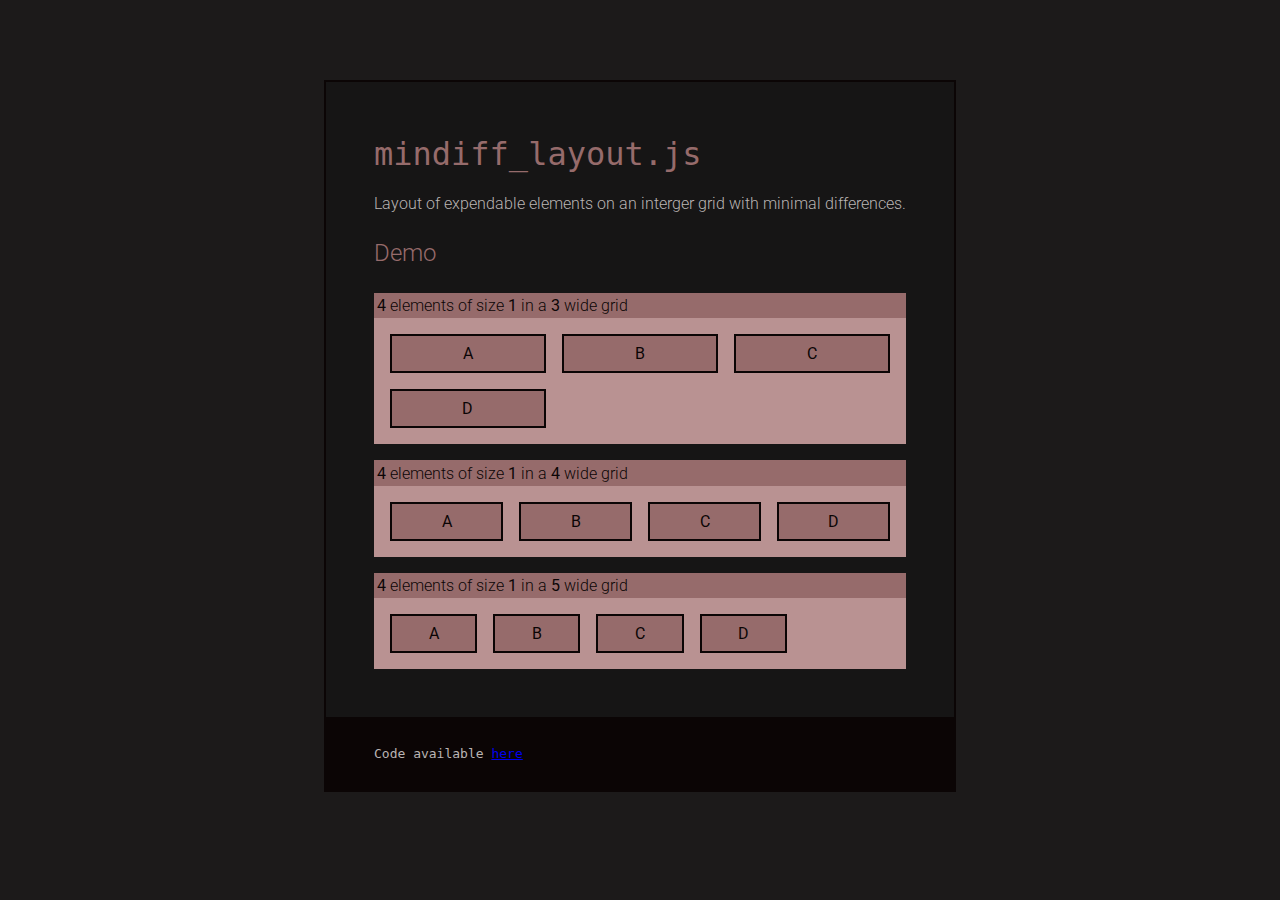
==== test/index.html @ 47c48f76 "testpage wip" ====
<!DOCTYPE html>
<html>
<head>
    <meta charset="utf-8">
    <meta name="viewport" content="width=device-width, initial-scale=1.0">
    <meta name="viewport" width=device-width, initial-scale=1.0, maximum-scale=1.0, user-scalable=0>
    <link rel="stylesheet" href="style.css">
    <link href="https://fonts.googleapis.com/css?family=Roboto:300,400&display=swap" rel="stylesheet"> 
</head>

<body>
    <div class="mainblock">
        <content>
            <h1 class="code">mindiff_layout.js</h1>
            <p>Layout of expendable elements on an interger grid with minimal differences.</p>
            <h2>Demo</h2>

            <p class="grid-title"><b>4</b> elements of size <b>1</b> in a <b>3</b> wide grid</p class="grid-title">
            <div class="grid grid-3">
                <div class="cell-1">A</div>
                <div class="cell-1">B</div>
                <div class="cell-1">C</div>
                <div class="cell-1">D</div>
            </div>

            <p class="grid-title"><b>4</b> elements of size <b>1</b> in a <b>4</b> wide grid</p>
            <div class="grid grid-4">
                <div class="cell-1">A</div>
                <div class="cell-1">B</div>
                <div class="cell-1">C</div>
                <div class="cell-1">D</div>
            </div>

            <p class="grid-title"><b>4</b> elements of size <b>1</b> in a <b>5</b> wide grid</p>
            <div class="grid grid-5">
                <div class="cell-1">A</div>
                <div class="cell-1">B</div>
                <div class="cell-1">C</div>
                <div class="cell-1">D</div>
            </div>
        </content>
        <footer>
            <p class="code">Code available <a href="https://github.com/VivienGaluchot/mindiff_layout">here</a></p>
        </footer>
    </div>
</body>
</html>
---- test/style.css ----
html, body {
  background-color: #1c1a1a;
  color: #b9b4b3;
  margin: 0;
  height: 100%;
  align-items: center;
  text-align: center;
  font-family: 'Roboto', sans-serif;
  font-weight: 300;
}

.mainblock {
  text-align: left;
  background-color: #161515;
  display: inline-block;
  border: 2px solid #0b0505;
  margin: 5rem;
}

content {
  padding: 3rem;
  display: inline-block;
}

.code {
  font-family: monospace;
}

h2,
h1 {
  text-align: left;
  color: rgb(150, 107, 107);
  margin: 0;
  font-size: 2rem;
  line-height: 3rem;
  font-weight: 300;
}

h2 {
  font-size: 1.5rem;
}

footer {
  padding: 1rem 3rem;
  background-color: #0b0505;
}

/* GRID */

.grid-title {
  background-color: rgb(150, 107, 107);
  color: #0b0505;
  margin-bottom: 0px;
  padding: 0.2rem;
}

.grid {
  padding: 0.5rem;
  background-color: rgb(185, 146, 146);
  overflow: auto;
  --grid_columns: 4;
}
.grid-3 {
  --grid_columns: 3;
}
.grid-5 {
  --grid_columns: 5;
}

/* CELLS */

.grid > .cell-1,
.grid > .cell-2,
.grid > .cell-3,
.grid > .cell-4 {
  border: 2px solid #0b0505;
  color: #0b0505;
  float: left;
  padding: 0.5rem;
  margin: 0.5rem;
  box-sizing: border-box;
  font-weight: 400;
  text-align: center;
  background-color: rgb(150, 107, 107);
}

.grid > .cell-1:hover,
.grid > .cell-2:hover,
.grid > .cell-3:hover,
.grid > .cell-4:hover {
  background-color: rgb(175, 135, 135);
}

.grid > .cell-1 {
  width: calc(100% / var(--grid_columns) - 1rem);
}
.grid > .cell-2 {
  width: calc(2 * 100% / var(--grid_columns) - 1rem);
}
.grid > .cell-3 {
  width: calc(3 * 100% / var(--grid_columns) - 1rem);
}
.grid > .cell-4 {
  width: calc(4 * 100% / var(--grid_columns) - 1rem);
}
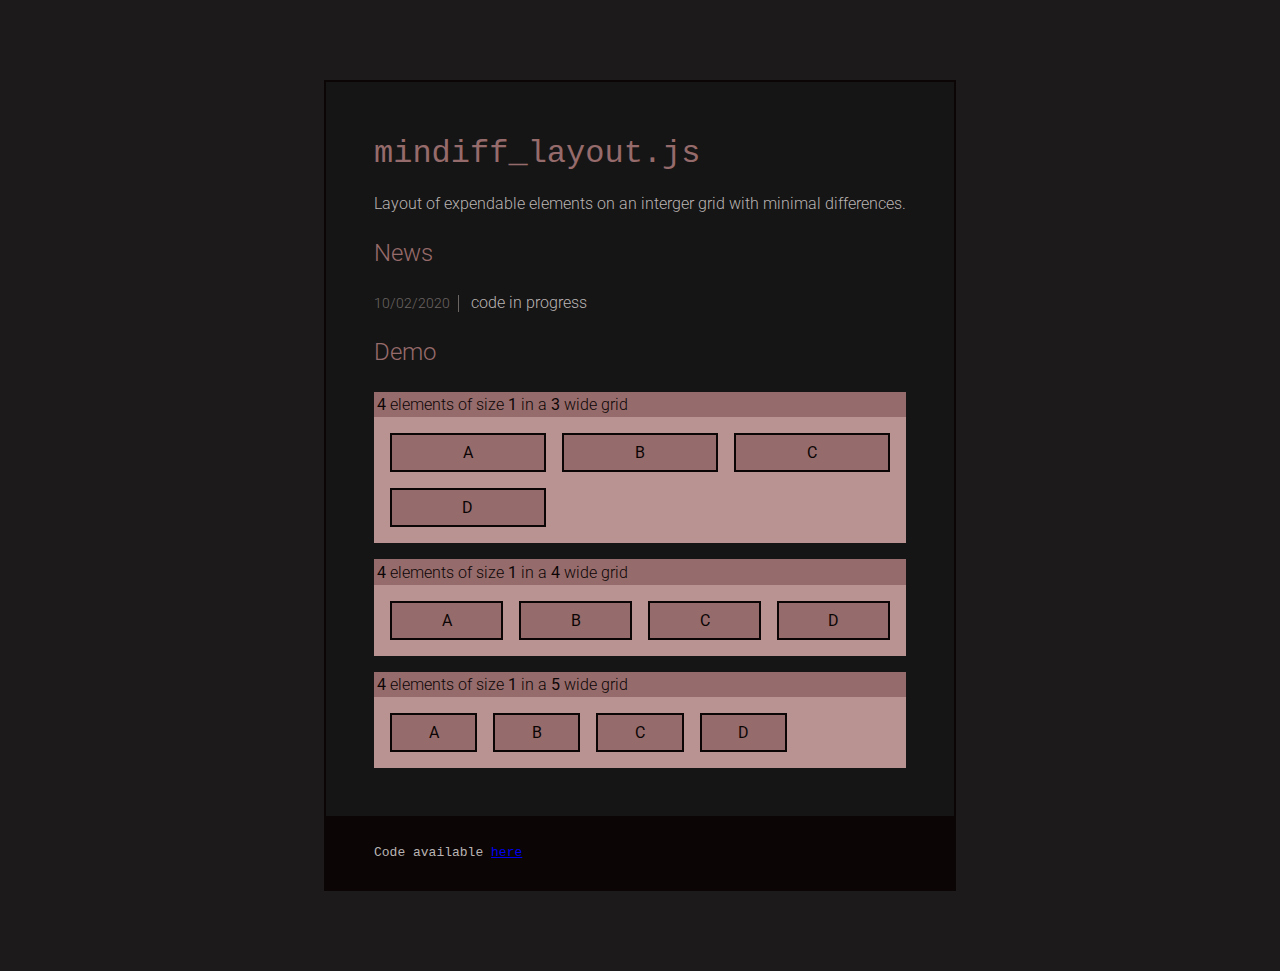
==== commit ad56c358: "add new" ====
--- a/test/index.html
+++ b/test/index.html
@@ -13,8 +13,11 @@
         <content>
             <h1 class="code">mindiff_layout.js</h1>
             <p>Layout of expendable elements on an interger grid with minimal differences.</p>
+            
+            <h2>News</h2>
+            <p><span class="new-date">10/02/2020</span> code in progress</p>
+
             <h2>Demo</h2>
-
             <p class="grid-title"><b>4</b> elements of size <b>1</b> in a <b>3</b> wide grid</p class="grid-title">
             <div class="grid grid-3">
                 <div class="cell-1">A</div>
--- a/test/style.css
+++ b/test/style.css
@@ -7,6 +7,14 @@
   text-align: center;
   font-family: 'Roboto', sans-serif;
   font-weight: 300;
+}
+
+.new-date {
+  color: #6b6564;
+  border-right: 1px solid #6b6564;
+  padding-right: 0.5rem;
+  margin-right: 0.5rem;
+  font-size: 0.9rem;
 }
 
 .mainblock {
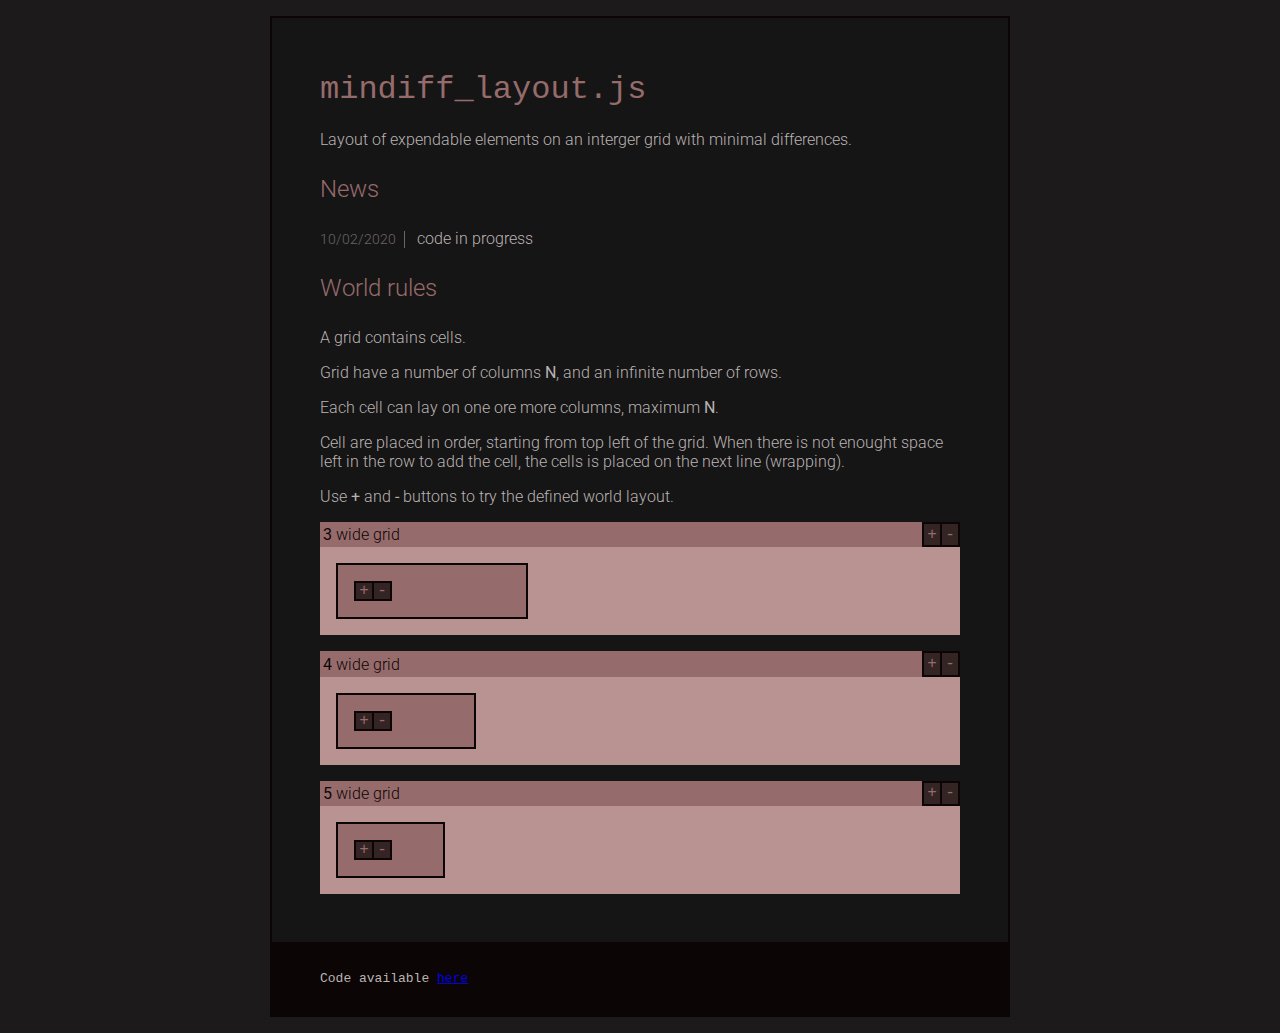
==== commit 32e6bf66: "demo update" ====
--- a/test/index.html
+++ b/test/index.html
@@ -17,34 +17,67 @@
             <h2>News</h2>
             <p><span class="new-date">10/02/2020</span> code in progress</p>
 
-            <h2>Demo</h2>
-            <p class="grid-title"><b>4</b> elements of size <b>1</b> in a <b>3</b> wide grid</p class="grid-title">
-            <div class="grid grid-3">
-                <div class="cell-1">A</div>
-                <div class="cell-1">B</div>
-                <div class="cell-1">C</div>
-                <div class="cell-1">D</div>
+            <h2>World rules</h2>
+            <p>A grid contains cells.</p>
+            <p>Grid have a number of columns <b>N</b>, and an infinite number of rows.</p>
+            <p>Each cell can lay on one ore more columns, maximum <b>N</b>.</p>
+            <p>Cell are placed in order, starting from top left of the grid.
+            When there is not enought space left in the row to add the cell, the cells is placed on the next line (wrapping).</p>
+            <p>Use <b>+</b> and <b>-</b> buttons to try the defined world layout.</p>
+
+            <div class="grid-title">
+                <p><b>3</b> wide grid</p>
+                <div class="button-block">
+                    <button class="cell width-1" onclick="addButton(this.parentNode.parentNode.nextElementSibling);">+</button>
+                    <button class="cell width-1" onclick="remButton(this.parentNode.parentNode.nextElementSibling);">-</button>
+                </div>
+            </div>
+            <div class="grid width-3">
+                <div class="cell width-1">
+                    <div class="button-block">
+                        <button class="cell width-1" onclick="expendButton(this.parentNode.parentNode);">+</button>
+                        <button class="cell width-1" onclick="reduceButton(this.parentNode.parentNode);">-</button>
+                    </div>
+                </div>
             </div>
 
-            <p class="grid-title"><b>4</b> elements of size <b>1</b> in a <b>4</b> wide grid</p>
-            <div class="grid grid-4">
-                <div class="cell-1">A</div>
-                <div class="cell-1">B</div>
-                <div class="cell-1">C</div>
-                <div class="cell-1">D</div>
+            <div class="grid-title">
+                <p><b>4</b> wide grid</p>
+                <div class="button-block">
+                    <button class="cell width-1" onclick="addButton(this.parentNode.parentNode.nextElementSibling);">+</button>
+                    <button class="cell width-1" onclick="remButton(this.parentNode.parentNode.nextElementSibling);">-</button>
+                </div>
+            </div>
+            <div class="grid width-4">
+                <div class="cell width-1">
+                    <div class="button-block">
+                        <button class="cell width-1" onclick="expendButton(this.parentNode.parentNode);">+</button>
+                        <button class="cell width-1" onclick="reduceButton(this.parentNode.parentNode);">-</button>
+                    </div>
+                </div>
             </div>
 
-            <p class="grid-title"><b>4</b> elements of size <b>1</b> in a <b>5</b> wide grid</p>
-            <div class="grid grid-5">
-                <div class="cell-1">A</div>
-                <div class="cell-1">B</div>
-                <div class="cell-1">C</div>
-                <div class="cell-1">D</div>
+            <div class="grid-title">
+                <p><b>5</b> wide grid</p>
+                <div class="button-block">
+                    <button class="cell width-1" onclick="addButton(this.parentNode.parentNode.nextElementSibling);">+</button>
+                    <button class="cell width-1" onclick="remButton(this.parentNode.parentNode.nextElementSibling);">-</button>
+                </div>
+            </div>
+            <div class="grid width-5">
+                <div class="cell width-1">
+                    <div class="button-block">
+                        <button class="cell width-1" onclick="expendButton(this.parentNode.parentNode);">+</button>
+                        <button class="cell width-1" onclick="reduceButton(this.parentNode.parentNode);">-</button>
+                    </div>
+                </div>
             </div>
         </content>
         <footer>
             <p class="code">Code available <a href="https://github.com/VivienGaluchot/mindiff_layout">here</a></p>
         </footer>
     </div>
+
+    <script type="text/javascript" src="script.js"></script>
 </body>
 </html>--- a/test/style.css
+++ b/test/style.css
@@ -9,20 +9,12 @@
   font-weight: 300;
 }
 
-.new-date {
-  color: #6b6564;
-  border-right: 1px solid #6b6564;
-  padding-right: 0.5rem;
-  margin-right: 0.5rem;
-  font-size: 0.9rem;
-}
-
 .mainblock {
   text-align: left;
   background-color: #161515;
   display: inline-block;
   border: 2px solid #0b0505;
-  margin: 5rem;
+  margin: 1rem;
 }
 
 content {
@@ -48,66 +40,124 @@
   font-size: 1.5rem;
 }
 
+p {
+  max-width: 40rem;
+}
+
+.new-date {
+  color: #6b6564;
+  border-right: 1px solid #6b6564;
+  padding-right: 0.5rem;
+  margin-right: 0.5rem;
+  font-size: 0.9rem;
+}
+
 footer {
   padding: 1rem 3rem;
   background-color: #0b0505;
 }
 
-/* GRID */
+/* grid */
 
 .grid-title {
   background-color: rgb(150, 107, 107);
   color: #0b0505;
-  margin-bottom: 0px;
+  margin-top: 1rem;
+  margin-bottom: 0;
+  display: flex;
+  flex-flow: row wrap;
+}
+.grid-title p {
   padding: 0.2rem;
+  display: inline-block;
+  margin: 0;
+  flex-grow: 1;
+  max-width: none;
 }
 
 .grid {
   padding: 0.5rem;
   background-color: rgb(185, 146, 146);
   overflow: auto;
+  display: flex;
+  flex-flow: row wrap;
+}
+.grid.width-1 {
+  --grid_columns: 1;
+}
+.grid.width-2 {
+  --grid_columns: 2;
+}
+.grid.width-3 {
+  --grid_columns: 3;
+}
+.grid.width-4 {
   --grid_columns: 4;
 }
-.grid-3 {
-  --grid_columns: 3;
-}
-.grid-5 {
+.grid.width-5 {
   --grid_columns: 5;
 }
+.grid.width-6 {
+  --grid_columns: 6;
+}
 
-/* CELLS */
+/* cells */
 
-.grid > .cell-1,
-.grid > .cell-2,
-.grid > .cell-3,
-.grid > .cell-4 {
+.grid > .cell {
+  position: relative;
+  box-sizing: border-box;
+  padding: 1rem;
+  margin: 0.5rem;
+  font-weight: 400;
+  background-color: rgb(150, 107, 107);
   border: 2px solid #0b0505;
   color: #0b0505;
-  float: left;
-  padding: 0.5rem;
-  margin: 0.5rem;
-  box-sizing: border-box;
-  font-weight: 400;
-  text-align: center;
-  background-color: rgb(150, 107, 107);
+}
+.grid > .cell:hover {
+  border: 2px solid #0b050579;
 }
 
-.grid > .cell-1:hover,
-.grid > .cell-2:hover,
-.grid > .cell-3:hover,
-.grid > .cell-4:hover {
-  background-color: rgb(175, 135, 135);
+.grid > .cell.width-1 {
+  width: calc(100% / var(--grid_columns) - 1rem);
+}
+.grid > .cell.width-2 {
+  width: calc(2 * 100% / var(--grid_columns) - 1rem);
+}
+.grid > .cell.width-3 {
+  width: calc(3 * 100% / var(--grid_columns) - 1rem);
+}
+.grid > .cell.width-4 {
+  width: calc(4 * 100% / var(--grid_columns) - 1rem);
+}
+.grid > .cell.width-5 {
+  width: calc(5 * 100% / var(--grid_columns) - 1rem);
+}
+.grid > .cell.width-6 {
+  width: calc(6 * 100% / var(--grid_columns) - 1rem);
 }
 
-.grid > .cell-1 {
-  width: calc(100% / var(--grid_columns) - 1rem);
+/* UI */
+
+.button-block {
+  border: 1px solid #0b0505;
+  display: flex;
+  width: min-content;
 }
-.grid > .cell-2 {
-  width: calc(2 * 100% / var(--grid_columns) - 1rem);
+
+.button-block button {
+  box-sizing: border-box;
+  border: 1px solid #0b0505;
+  background-color: #0b0505b3;
+  color: rgb(150, 107, 107);
+  text-align: center;
+  text-decoration: none;
+  display: inline-block;
+  font-size: 1rem;
+  line-height: 1rem;
+  padding: 0 0.2rem;
+  font-family: monospace;
 }
-.grid > .cell-3 {
-  width: calc(3 * 100% / var(--grid_columns) - 1rem);
-}
-.grid > .cell-4 {
-  width: calc(4 * 100% / var(--grid_columns) - 1rem);
+
+.button-block button:hover {
+  background-color: #0b050571;
 }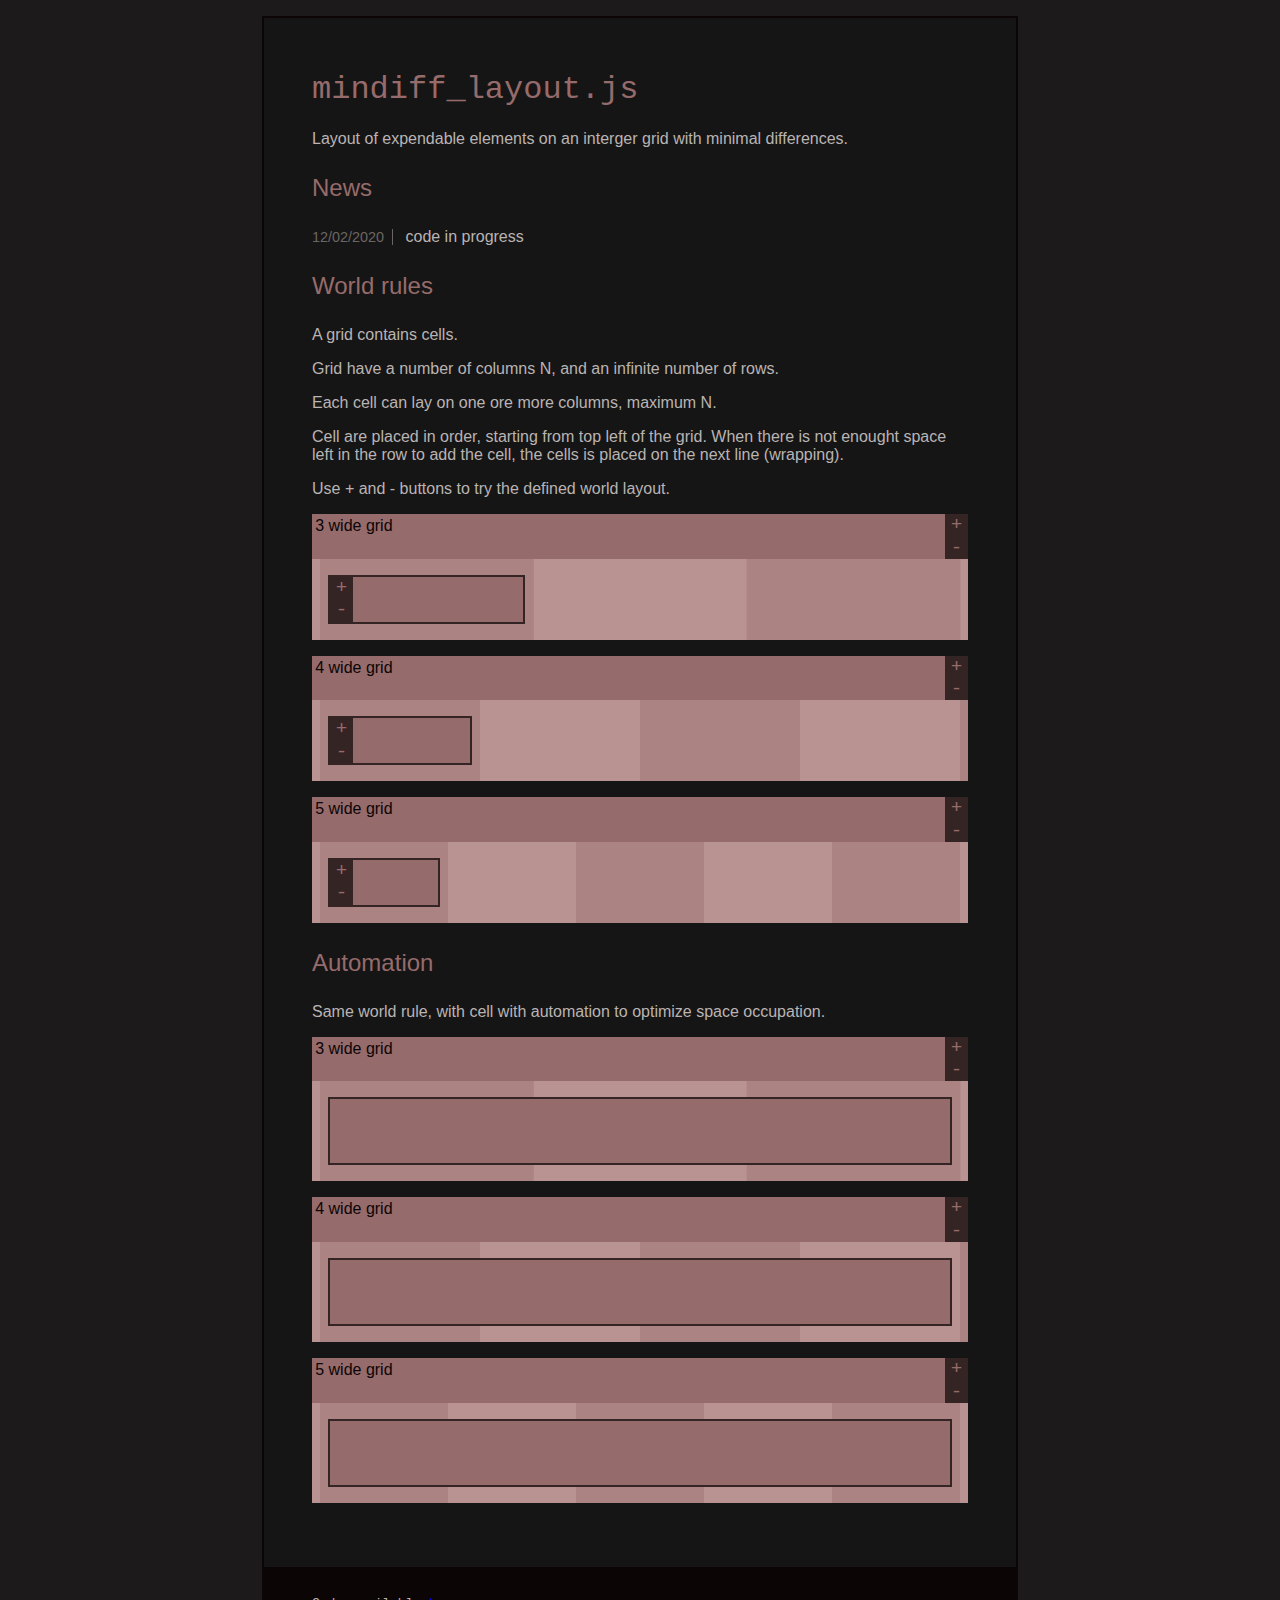
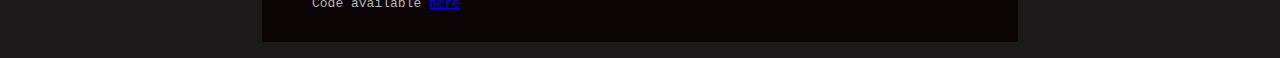
==== commit 7b88bec2: "working automation" ====
--- a/test/index.html
+++ b/test/index.html
@@ -5,7 +5,7 @@
     <meta name="viewport" content="width=device-width, initial-scale=1.0">
     <meta name="viewport" width=device-width, initial-scale=1.0, maximum-scale=1.0, user-scalable=0>
     <link rel="stylesheet" href="style.css">
-    <link href="https://fonts.googleapis.com/css?family=Roboto:300,400&display=swap" rel="stylesheet"> 
+    <!-- <link href="https://fonts.googleapis.com/css?family=Roboto:300,400&display=swap" rel="stylesheet">  -->
 </head>
 
 <body>
@@ -15,7 +15,7 @@
             <p>Layout of expendable elements on an interger grid with minimal differences.</p>
             
             <h2>News</h2>
-            <p><span class="new-date">10/02/2020</span> code in progress</p>
+            <p><span class="new-date">12/02/2020</span> code in progress</p>
 
             <h2>World rules</h2>
             <p>A grid contains cells.</p>
@@ -28,15 +28,15 @@
             <div class="grid-title">
                 <p><b>3</b> wide grid</p>
                 <div class="button-block">
-                    <button class="cell width-1" onclick="addButton(this.parentNode.parentNode.nextElementSibling);">+</button>
-                    <button class="cell width-1" onclick="remButton(this.parentNode.parentNode.nextElementSibling);">-</button>
+                    <button class="cell width-1" onclick="manual.add(this.parentNode.parentNode.nextElementSibling);">+</button>
+                    <button class="cell width-1" onclick="manual.rem(this.parentNode.parentNode.nextElementSibling);">-</button>
                 </div>
             </div>
             <div class="grid width-3">
                 <div class="cell width-1">
                     <div class="button-block">
-                        <button class="cell width-1" onclick="expendButton(this.parentNode.parentNode);">+</button>
-                        <button class="cell width-1" onclick="reduceButton(this.parentNode.parentNode);">-</button>
+                        <button class="cell width-1" onclick="manual.expend(this.parentNode.parentNode);">+</button>
+                        <button class="cell width-1" onclick="manual.reduce(this.parentNode.parentNode);">-</button>
                     </div>
                 </div>
             </div>
@@ -44,15 +44,15 @@
             <div class="grid-title">
                 <p><b>4</b> wide grid</p>
                 <div class="button-block">
-                    <button class="cell width-1" onclick="addButton(this.parentNode.parentNode.nextElementSibling);">+</button>
-                    <button class="cell width-1" onclick="remButton(this.parentNode.parentNode.nextElementSibling);">-</button>
+                    <button class="cell width-1" onclick="manual.add(this.parentNode.parentNode.nextElementSibling);">+</button>
+                    <button class="cell width-1" onclick="manual.rem(this.parentNode.parentNode.nextElementSibling);">-</button>
                 </div>
             </div>
             <div class="grid width-4">
                 <div class="cell width-1">
                     <div class="button-block">
-                        <button class="cell width-1" onclick="expendButton(this.parentNode.parentNode);">+</button>
-                        <button class="cell width-1" onclick="reduceButton(this.parentNode.parentNode);">-</button>
+                        <button onclick="manual.expend(this.parentNode.parentNode);">+</button>
+                        <button onclick="manual.reduce(this.parentNode.parentNode);">-</button>
                     </div>
                 </div>
             </div>
@@ -60,18 +60,55 @@
             <div class="grid-title">
                 <p><b>5</b> wide grid</p>
                 <div class="button-block">
-                    <button class="cell width-1" onclick="addButton(this.parentNode.parentNode.nextElementSibling);">+</button>
-                    <button class="cell width-1" onclick="remButton(this.parentNode.parentNode.nextElementSibling);">-</button>
+                    <button onclick="manual.add(this.parentNode.parentNode.nextElementSibling);">+</button>
+                    <button onclick="manual.rem(this.parentNode.parentNode.nextElementSibling);">-</button>
                 </div>
             </div>
             <div class="grid width-5">
                 <div class="cell width-1">
                     <div class="button-block">
-                        <button class="cell width-1" onclick="expendButton(this.parentNode.parentNode);">+</button>
-                        <button class="cell width-1" onclick="reduceButton(this.parentNode.parentNode);">-</button>
+                        <button onclick="manual.expend(this.parentNode.parentNode);">+</button>
+                        <button onclick="manual.reduce(this.parentNode.parentNode);">-</button>
                     </div>
                 </div>
             </div>
+            
+            <h2>Automation</h2>
+            <p>Same world rule, with cell with automation to optimize space occupation.</p>
+            
+            <div class="grid-title">
+                <p><b>3</b> wide grid</p>
+                <div class="button-block">
+                    <button onclick="auto.add(this.parentNode.parentNode.nextElementSibling);">+</button>
+                    <button onclick="auto.rem(this.parentNode.parentNode.nextElementSibling);">-</button>
+                </div>
+            </div>
+            <div class="grid width-3 mindiff_layout">
+                <div class="cell width-1"><div class="placeholder"></div></div>
+            </div>
+            
+            <div class="grid-title">
+                <p><b>4</b> wide grid</p>
+                <div class="button-block">
+                    <button onclick="auto.add(this.parentNode.parentNode.nextElementSibling);">+</button>
+                    <button onclick="auto.rem(this.parentNode.parentNode.nextElementSibling);">-</button>
+                </div>
+            </div>
+            <div class="grid width-4 mindiff_layout">
+                <div class="cell width-1"><div class="placeholder"></div></div>
+            </div>
+
+            <div class="grid-title">
+                <p><b>5</b> wide grid</p>
+                <div class="button-block">
+                    <button onclick="auto.add(this.parentNode.parentNode.nextElementSibling);">+</button>
+                    <button onclick="auto.rem(this.parentNode.parentNode.nextElementSibling);">-</button>
+                </div>
+            </div>
+            <div class="grid width-5 mindiff_layout">
+                <div class="cell width-1"><div class="placeholder"></div></div>
+            </div>
+
         </content>
         <footer>
             <p class="code">Code available <a href="https://github.com/VivienGaluchot/mindiff_layout">here</a></p>
--- a/test/style.css
+++ b/test/style.css
@@ -52,6 +52,11 @@
   font-size: 0.9rem;
 }
 
+.placeholder {
+  height: 4rem;
+  width: 4rem;
+}
+
 footer {
   padding: 1rem 3rem;
   background-color: #0b0505;
@@ -76,11 +81,18 @@
 }
 
 .grid {
+  width: 40rem;
+  margin-bottom: 1rem;
   padding: 0.5rem;
   background-color: rgb(185, 146, 146);
   overflow: auto;
   display: flex;
   flex-flow: row wrap;
+  background-position: 0.5rem 0;
+  background-size: calc((2 * 100% - 2rem) / var(--grid_columns)) 100%;
+  background-image:
+    linear-gradient(to right,  rgb(172, 131, 131) 50%, transparent 50%),
+    linear-gradient(to bottom, transparent 50%, transparent 50%);
 }
 .grid.width-1 {
   --grid_columns: 1;
@@ -106,15 +118,18 @@
 .grid > .cell {
   position: relative;
   box-sizing: border-box;
-  padding: 1rem;
   margin: 0.5rem;
   font-weight: 400;
   background-color: rgb(150, 107, 107);
-  border: 2px solid #0b0505;
+  border: 2px solid #0b0505b3;
   color: #0b0505;
+  transition: width 2s;
+}
+.grid.mindiff_layout > .cell {
+  transition: width 0.5s;
 }
 .grid > .cell:hover {
-  border: 2px solid #0b050579;
+  border: 2px solid #0b0505;
 }
 
 .grid > .cell.width-1 {
@@ -139,25 +154,24 @@
 /* UI */
 
 .button-block {
-  border: 1px solid #0b0505;
-  display: flex;
-  width: min-content;
+  display: block;
 }
 
 .button-block button {
+  border-radius: 0;
   box-sizing: border-box;
-  border: 1px solid #0b0505;
+  border: 0;
   background-color: #0b0505b3;
   color: rgb(150, 107, 107);
   text-align: center;
   text-decoration: none;
-  display: inline-block;
-  font-size: 1rem;
+  display: block;
+  font-size: 1.2rem;
   line-height: 1rem;
-  padding: 0 0.2rem;
+  padding: 0.2rem 0.3em;
   font-family: monospace;
 }
 
 .button-block button:hover {
-  background-color: #0b050571;
+  background-color: #0b0505;
 }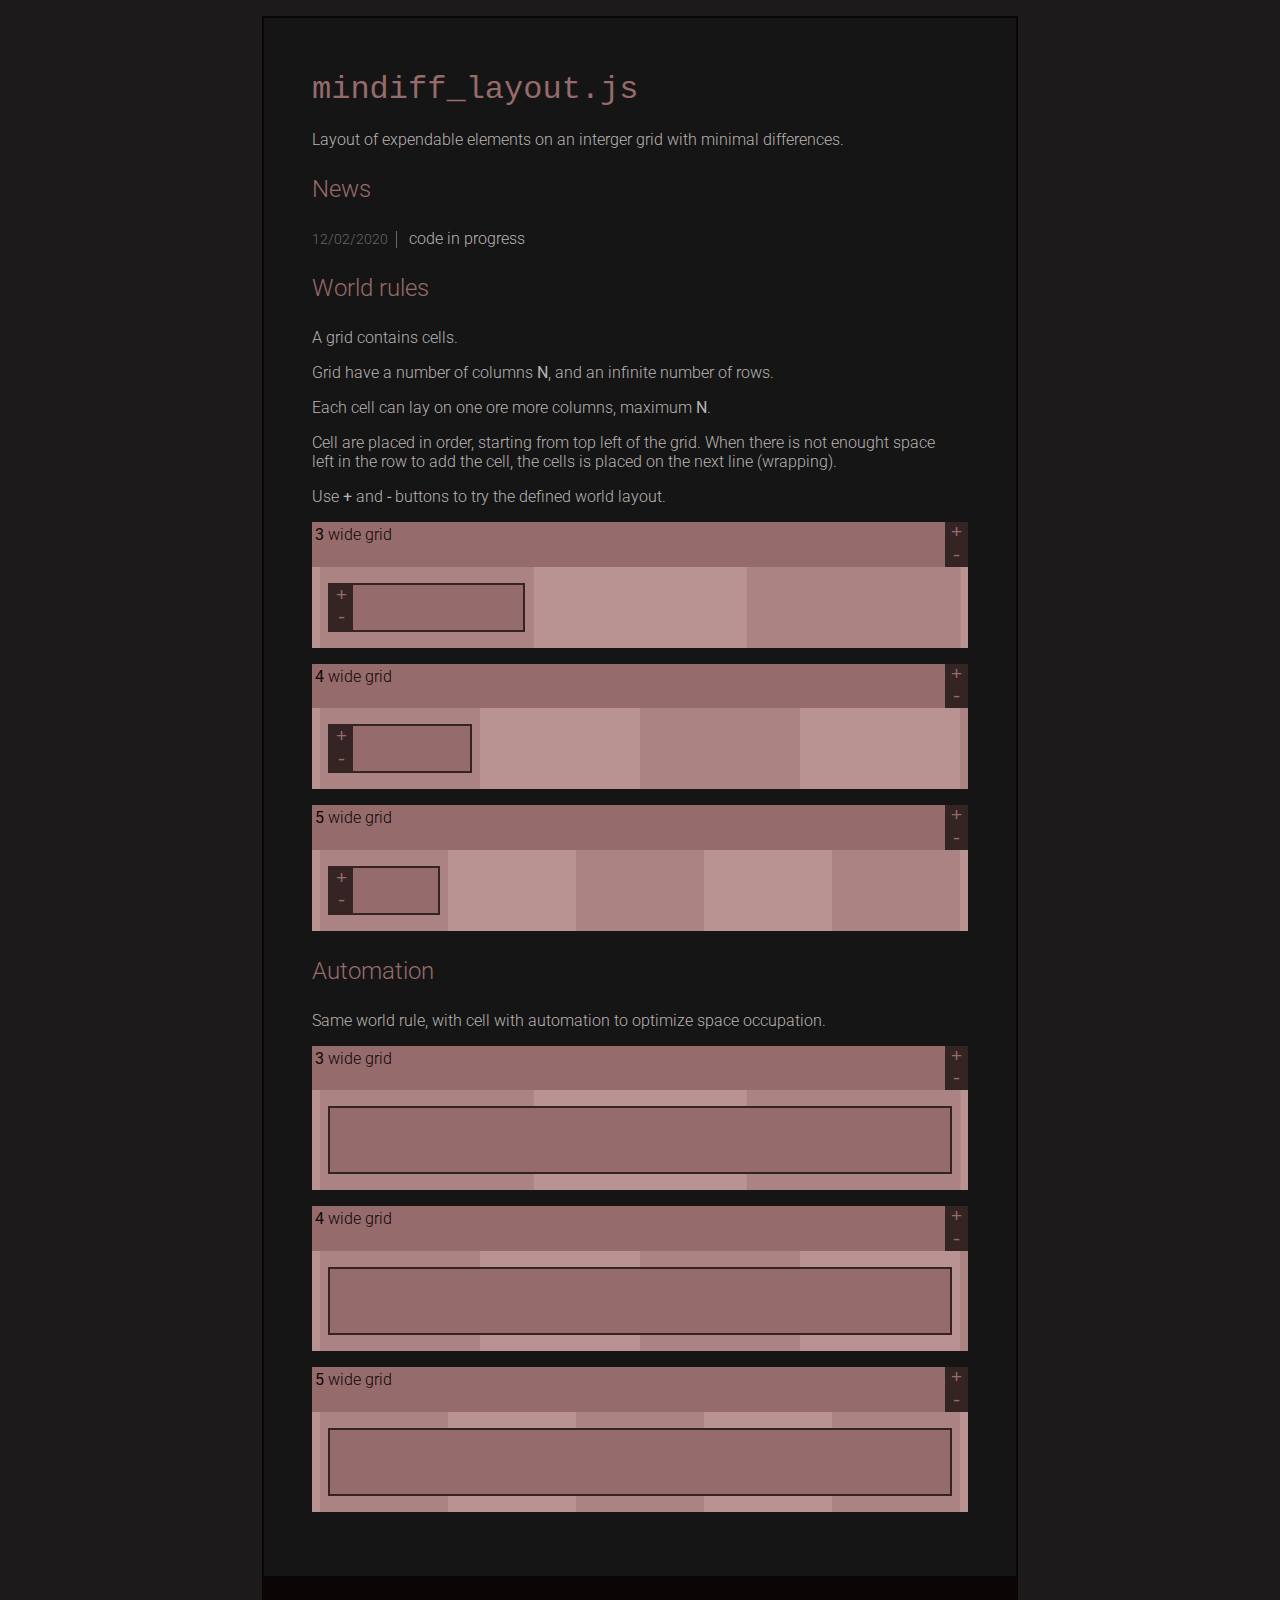
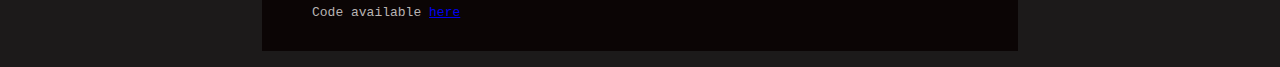
==== commit 2b38d3db: "uncomment roboto" ====
--- a/test/index.html
+++ b/test/index.html
@@ -5,7 +5,7 @@
     <meta name="viewport" content="width=device-width, initial-scale=1.0">
     <meta name="viewport" width=device-width, initial-scale=1.0, maximum-scale=1.0, user-scalable=0>
     <link rel="stylesheet" href="style.css">
-    <!-- <link href="https://fonts.googleapis.com/css?family=Roboto:300,400&display=swap" rel="stylesheet">  -->
+    <link href="https://fonts.googleapis.com/css?family=Roboto:300,400&display=swap" rel="stylesheet"> 
 </head>
 
 <body>
